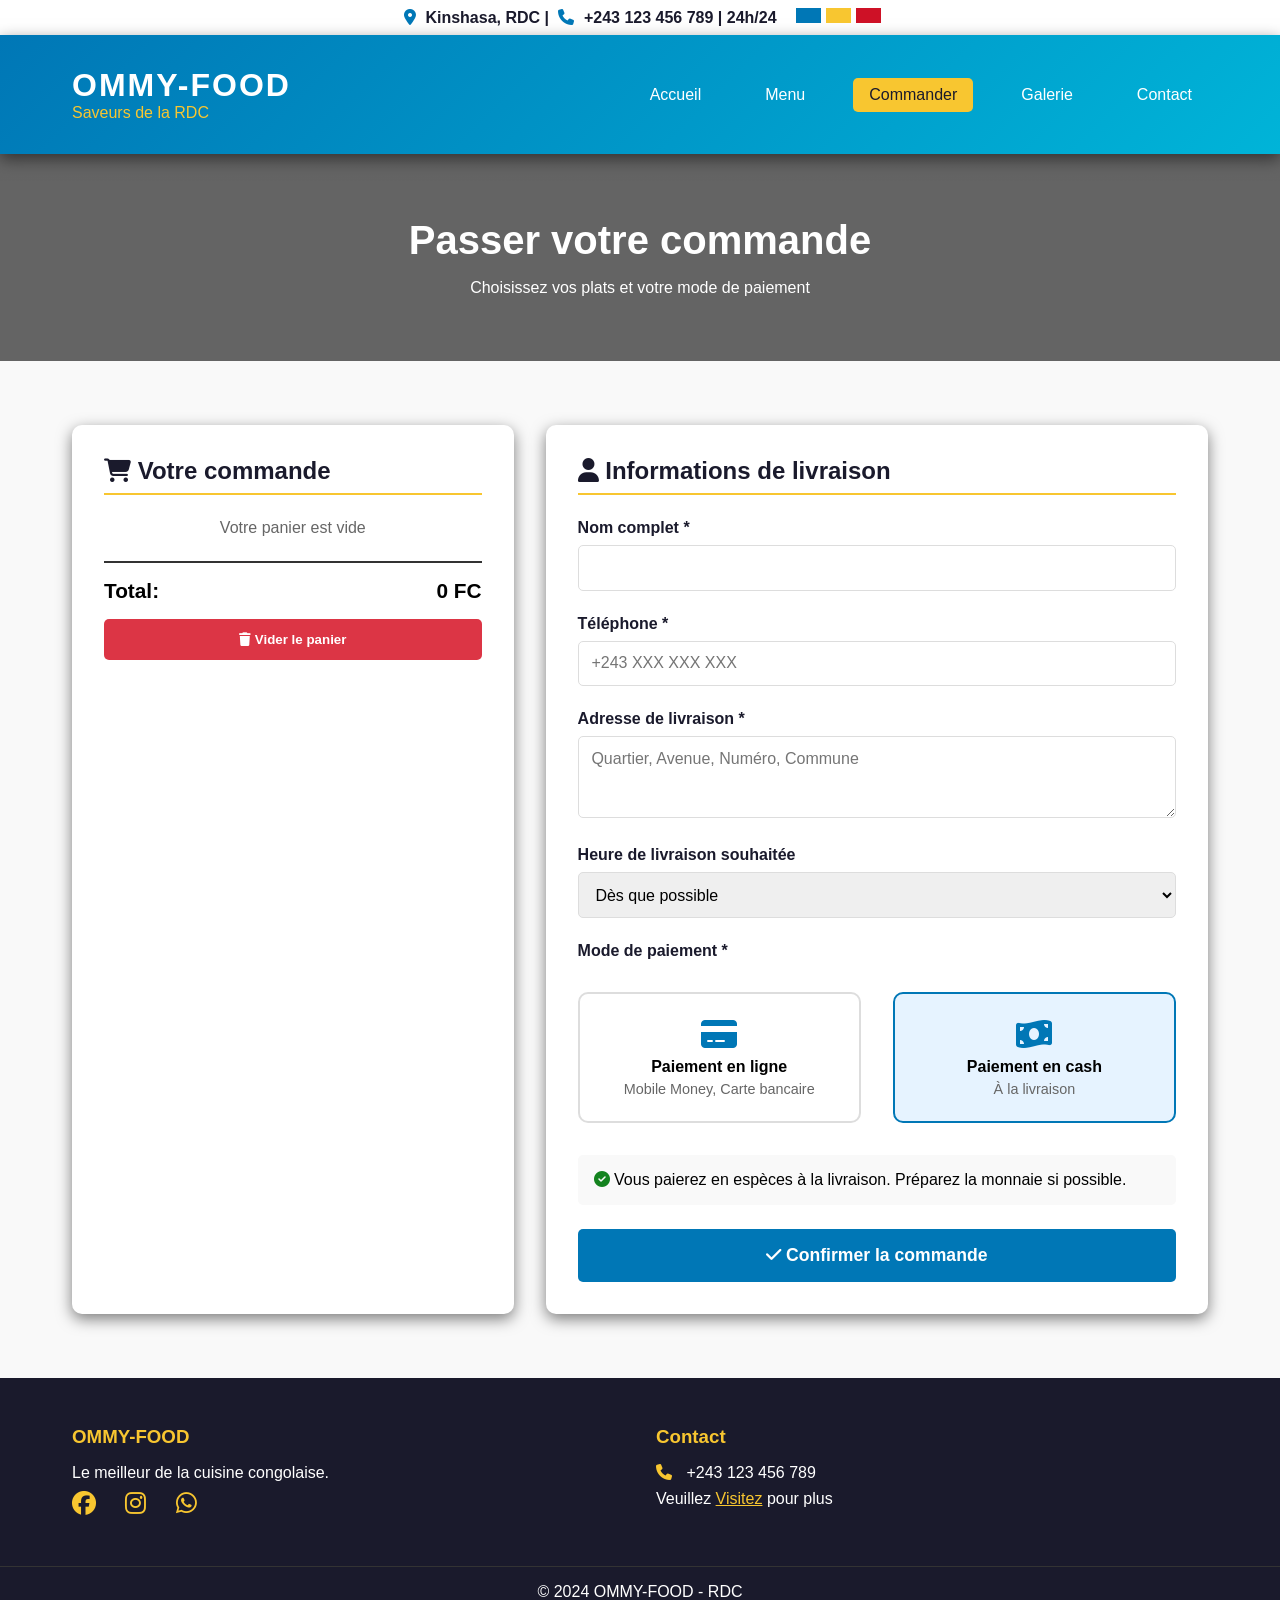
==== Front-end/html-css-js/commande.html @ cc286bc5 "first commit" ====
<!DOCTYPE html>
<html lang="fr">
<head>
    <meta charset="UTF-8">
    <meta name="viewport" content="width=device-width, initial-scale=1.0">
    <title>Commander - OMMY-FOOD</title>
    <link rel="stylesheet" href="https://cdnjs.cloudflare.com/ajax/libs/font-awesome/6.4.0/css/all.min.css">
   <link rel="stylesheet" href="css/style.css">
    <link rel="stylesheet" href="css/commande.css">
</head>
<body>
    <div class="header-top">
        <i class="fas fa-map-marker-alt"></i> Kinshasa, RDC | <i class="fas fa-phone"></i> +243 123 456 789 | 24h/24
        <div class="flag-rdc">
            <span class="blue"></span>
            <span class="yellow"></span>
            <span class="red"></span>
        </div>
    </div>
    
    <header>
        <nav>
            <div class="logo">
                <h1>OMMY-FOOD</h1>
                <span>Saveurs de la RDC</span>
            </div>
            <div class="nav-links">
                <a href="index.html">Accueil</a>
                <a href="menu.html">Menu</a>
                <a href="commande.html" class="active">Commander</a>
                <a href="galery.html">Galerie</a>
                <a href="contact.html" >Contact</a>
            </div>
        </nav>
    </header>
    
    <section class="page-header">
        <h2>Passer votre commande</h2>
        <p>Choisissez vos plats et votre mode de paiement</p>
    </section>
    
    <div class="container">
        <div class="order-section">
            <!-- Panier -->
            <div class="cart-container">
                <h3><i class="fas fa-shopping-cart"></i> Votre commande</h3>
                <div class="cart-items" id="cart-items">
                    <!-- Les articles seront chargés ici par JavaScript -->
                </div>
                <div class="cart-total">
                    <span>Total:</span>
                    <span id="cart-total">0 FC</span>
                </div>
                <button class="btn-clear" onclick="clearCart()">
                    <i class="fas fa-trash"></i> Vider le panier
                </button>
            </div>
            
            <!-- Formulaire de commande -->
            <div class="order-form">
                <h3><i class="fas fa-user"></i> Informations de livraison</h3>
                <form id="orderForm" onsubmit="placeOrder(event)">
                    <div class="form-group">
                        <label for="name">Nom complet *</label>
                        <input type="text" id="name" required>
                    </div>
                    
                    <div class="form-group">
                        <label for="phone">Téléphone *</label>
                        <input type="tel" id="phone" placeholder="+243 XXX XXX XXX" required>
                    </div>
                    
                    <div class="form-group">
                        <label for="address">Adresse de livraison *</label>
                        <textarea id="address" rows="3" placeholder="Quartier, Avenue, Numéro, Commune" required></textarea>
                    </div>
                    
                    <div class="form-group">
                        <label for="delivery-time">Heure de livraison souhaitée</label>
                        <select id="delivery-time">
                            <option value="des maintenant">Dès que possible</option>
                            <option value="dans 30 min">Dans 30 minutes</option>
                            <option value="dans 1 heure">Dans 1 heure</option>
                            <option value="planifié">Planifier plus tard</option>
                        </select>
                    </div>
                    
                    <div class="form-group">
                        <label>Mode de paiement *</label>
                        <div class="payment-options">
                            <div class="payment-option" id="pay-online" onclick="selectPayment('online')">
                                <i class="fas fa-credit-card"></i>
                                <h4>Paiement en ligne</h4>
                                <p>Mobile Money, Carte bancaire</p>
                            </div>
                            <div class="payment-option selected" id="pay-cash" onclick="selectPayment('cash')">
                                <i class="fas fa-money-bill-wave"></i>
                                <h4>Paiement en cash</h4>
                                <p>À la livraison</p>
                            </div>
                        </div>
                        
                        <!-- Détails paiement en ligne -->
                        <!-- Détails paiement en ligne -->
<div class="online-payment-details" id="online-payment-details">
    <div class="form-group">
        <label for="payment-method">Choisissez votre moyen de paiement</label>
        <select id="payment-method" onchange="showPaymentNumber(this.value)">
            <option value="">Sélectionnez un opérateur</option>
            <option value="airtel-money">Airtel Money</option>
            <option value="orange-money">Orange Money</option>
            <option value="vodacom-mpesa">Vodacom M-Pesa</option>
            <option value="africell-money">Africell Money</option>
             <option value="carte">Carte bancaire</option>
        </select>
    </div>
    
    <!-- ÉLÉMENTS P CACHÉS - À AJOUTER ICI -->
    <div id="airtel-number" class="payment-number" style="display: none;">
        <p><strong>Airtel Money :</strong> Envoyez l'argent au <strong>+243 812 345 678</strong></p>
    </div>
    
    <div id="orange-number" class="payment-number" style="display: none;">
        <p><strong>Orange Money :</strong> Envoyez l'argent au <strong>+243 892 345 678</strong></p>
    </div>
    
    <div id="vodacom-number" class="payment-number" style="display: none;">
        <p><strong>Vodacom M-Pesa :</strong> Envoyez l'argent au <strong>+243 992 345 678</strong></p>
    </div>
    
    <div id="africell-number" class="payment-number" style="display: none;">
        <p><strong>Africell Money :</strong> Envoyez l'argent au <strong>+243 972 345 678</strong></p>
    </div>
    <!-- FIN DES ÉLÉMENTS CACHÉS -->
    
    <div class="form-group">
        <label for="payment-phone">Votre numéro de téléphone Mobile Money</label>
        <input type="tel" id="payment-phone" placeholder="+243 XXX XXX XXX">
    </div>
</div>
                        
                        <!-- Détails paiement cash -->
                        <div class="cash-payment-details" id="cash-payment-details">
                            <p><i class="fas fa-check-circle" style="color: #14831f;"></i> Vous paierez en espèces à la livraison. Préparez la monnaie si possible.</p>
                        </div>
                    </div>
                    
                    <input type="hidden" id="payment-mode" value="cash">
                    
                    <button type="submit" class="btn-order" id="submit-order">
                        <i class="fas fa-check"></i> Confirmer la commande
                    </button>
                </form>
            </div>
        </div>
    </div>
    
    <footer>
        <div class="footer-content">
            <div class="footer-section">
                <h3>OMMY-FOOD</h3>
                <p>Le meilleur de la cuisine congolaise.</p>
                 <div class="social-links">
                    <a href="#"><i class="fab fa-facebook"></i></a>
                    <a href="#"><i class="fab fa-instagram"></i></a>
                    <a href="#"><i class="fab fa-whatsapp"></i></a>
                </div>
            </div>
            <div class="footer-section">
                <h3>Contact</h3>
                <p><i class="fas fa-phone"></i> +243 123 456 789</p>
               <p>Veuillez <a href="contact.html"style = "color:#f8c630">Visitez</a> pour plus </p>
            </div>
        </div>
        <div class="copyright">
            <p>&copy; 2024 OMMY-FOOD - RDC</p>
        </div>
    </footer>
     <script src="js/main.js"></script>
     <script src="js/commande.js"></script>
</body>
</html>
---- Front-end/html-css-js/css/style.css ----
/* ===== VARIABLES ET RESET ===== */
:root {
    --primary-blue: #0077b6;
    --primary-yellow: #f8c630;
    --primary-red: #ce1126;
    --dark-bg: #1a1a2c;
    --light-bg: #f9f9f9;
    --text-dark: #1a1a2c;
    --text-light: #666;
    --white: #ffffff;
    --shadow: 0 5px 15px rgba(0, 0, 0, 0.5);
    --transition: all 0.3s ease;
}

* {
    margin: 0;
    padding: 0;
    box-sizing: border-box;
    font-family: 'Segoe UI', Tahoma, Geneva, Verdana, sans-serif;
}

body {
    background-color: var(--light-bg);
}

/* ===== HEADER ET NAVIGATION ===== */
.header-top {
    background-color: var(--white);
    color: var(--text-dark);
    text-align: center;
    padding: 0.5rem;
    font-weight: bold;
}

.header-top i {
    margin: 0 5px;
    color: var(--primary-blue);
}

header {
    background: linear-gradient(135deg, var(--primary-blue), #00b4d8);
    color: var(--white);
    padding: 1rem 0;
    box-shadow: var(--shadow);
}

nav {
    display: flex;
    justify-content: space-between;
    align-items: center;
    max-width: 1200px;
    margin: 0 auto;
    padding: 1rem 2rem;
}

.logo h1 {
    font-size: 2rem;
    font-weight: 700;
    letter-spacing: 2px;
}

.logo span {
    color: var(--primary-yellow);
    font-size: 1rem;
    display: block;
}

.nav-links {
    display: flex;
    gap: 2rem;
}

.nav-links a {
    color: var(--white);
    text-decoration: none;
    font-weight: 500;
    padding: 0.5rem 1rem;
    border-radius: 5px;
    transition: var(--transition);
}

.nav-links a:hover, .nav-links a.active {
    background-color: var(--primary-yellow);
    color: var(--text-dark);
}

/* ===== DRAPEAU RDC ===== */
.flag-rdc {
    display: inline-flex;
    gap: 5px;
    align-items: center;
    margin-left: 15px;
}

.flag-rdc span {
    width: 25px;
    height: 15px;
}

.blue { background-color: var(--primary-blue); }
.yellow { background-color: var(--primary-yellow); }
.red { background-color: var(--primary-red); }

  /* Hero Section */
        .hero {
            background: linear-gradient(rgba(0,0,0,0.7), rgba(0,0,0,0.7)), url('https://images.unsplash.com/photo-1517248135467-4c7edcad34c4?ixlib=rb-4.0.3&auto=format&fit=crop&w=1350&q=80');
            background-size: cover;
            background-position: center;
            color: white;
            text-align: center;
            padding: 6rem 2rem;
        }
        
        .hero h2 {
            font-size: 3rem;
            margin-bottom: 1rem;
        }
        
        .hero p {
            font-size: 1.3rem;
            max-width: 800px;
            margin: 0 auto 2rem;
        }

/* ===== COMPOSANTS COMMUNS ===== */
.container {
    max-width: 1200px;
    margin: 0 auto;
    padding: 4rem 2rem;
}

.section-title {
    text-align: center;
    margin-bottom: 3rem;
}

.section-title h2 {
    font-size: 2.5rem;
    color: var(--text-dark);
    position: relative;
    display: inline-block;
}

.section-title h2:after {
    content: '';
    position: absolute;
    bottom: -10px;
    left: 50%;
    transform: translateX(-50%);
    width: 80px;
    height: 4px;
    background: linear-gradient(90deg, var(--primary-blue), var(--primary-yellow), var(--primary-red));
}

.btn {
    display: inline-block;
    padding: 1rem 2rem;
    border-radius: 50px;
    text-decoration: none;
    font-weight: 600;
    transition: var(--transition);
    margin: 0 10px;
    border: none;
    cursor: pointer;
}

.btn-primary {
    background-color: var(--primary-yellow);
    color: var(--text-dark);
}

.btn-secondary {
    background-color: transparent;
    color: var(--white);
    border: 2px solid var(--primary-yellow);
}

.btn:hover {
    transform: translateY(-3px);
    box-shadow: var(--shadow);
}

/* ===== PAGE HEADER ===== */
.page-header {
    background: linear-gradient(rgba(0,0,0,0.6), rgba(0,0,0,0.6)), url('https://images.unsplash.com/photo-1414235077428-338989a2e8c0?ixlib=rb-4.0.3&auto=format&fit=crop&w=1350&q=80');
    background-size: cover;
    background-position: center;
    color: var(--white);
    text-align: center;
    padding: 4rem 2rem;
}

.page-header h2 {
    font-size: 2.5rem;
    margin-bottom: 1rem;
}

/* ===== FEATURES ===== */
.features {
    display: grid;
    grid-template-columns: repeat(auto-fit, minmax(250px, 1fr));
    gap: 2rem;
    margin-top: 3rem;
}

.feature-card {
    text-align: center;
    padding: 2rem;
    background: var(--white);
    border-radius: 10px;
    box-shadow: var(--shadow);
    transition: var(--transition);
}

.feature-card:hover {
    transform: translateY(-10px);
}

.feature-card i {
    font-size: 3rem;
    color: var(--primary-blue);
    margin-bottom: 1rem;
}

.feature-card h3 {
    margin-bottom: 1rem;
    color: var(--text-dark);
}

  /* Specialités */
        .specialties {
            display: grid;
            grid-template-columns: repeat(auto-fit, minmax(300px, 1fr));
            gap: 2rem;
        }
        
        .specialty-item {
            background: white;
            border-radius: 10px;
            overflow: hidden;
            box-shadow: 0 5px 15px rgba(0,0,0,0.1);
            transition: transform 0.3s;
        }
        
        .specialty-item:hover {
            transform: translateY(-5px);
        }
        
        .specialty-item img {
            width: 100%;
            height: 200px;
            object-fit: cover;
        }
        
        .specialty-info {
            padding: 1.5rem;
            text-align: center;
        }
        
        .specialty-info h3 {
            margin-bottom: 0.5rem;
            color: #1a1a2c;
        }
        
        .specialty-info p {
            color: #666;
            margin-bottom: 1rem;
        }

/* ===== FOOTER ===== */
footer {
    background-color: var(--dark-bg);
    color: var(--white);
    padding: 3rem 0 1rem;
}


.footer-content {
    max-width: 1200px;
    margin: 0 auto;
    padding: 0 2rem;
    display: grid;
    grid-template-columns: repeat(auto-fit, minmax(250px, 1fr));
    gap: 2rem;
}

.footer-section h3 {
    margin-bottom: 1rem;
    color: var(--primary-yellow);
}

.footer-section p  {
  margin-bottom: 0.5rem;
  
}

.footer-section i {
    margin-right: 10px;
    color: var(--primary-yellow);
}


.social-links a {
    color: var(--white);
    font-size: 1.5rem;
    margin-right: 15px;
    transition: var(--transition);
}

.social-links a:hover {
    color: var(--primary-yellow);
}

.copyright {
    text-align: center;
    margin-top: 3rem;
    padding-top: 1rem;
    border-top: 1px solid #333;
}

/* ===== RESPONSIVE ===== */
@media (max-width: 768px) {
    nav {
        flex-direction: column;
        gap: 1rem;
    }
    
    .nav-links {
        flex-wrap: wrap;
        justify-content: center;
    }
    
    .hero h2 {
        font-size: 2rem;
    }
    
    .page-header h2 {
        font-size: 2rem;
    }
}
---- Front-end/html-css-js/css/commande.css ----
/* ===== STYLES SPÉCIFIQUES À LA COMMANDE ===== */
.order-section {
    display: grid;
    grid-template-columns: 1fr 1.5fr;
    gap: 2rem;
}

/* Panier */
.cart-container {
    background: var(--white);
    padding: 2rem;
    border-radius: 10px;
    box-shadow: var(--shadow);
    position: sticky;
    top: 20px;
}

.cart-container h3 {
    color: var(--text-dark);
    margin-bottom: 1.5rem;
    font-size: 1.5rem;
    border-bottom: 2px solid var(--primary-yellow);
    padding-bottom: 0.5rem;
}

.cart-items {
    margin-bottom: 1.5rem;
    max-height: 400px;
    overflow-y: auto;
}

.cart-item {
    display: flex;
    justify-content: space-between;
    align-items: center;
    padding: 1rem 0;
    border-bottom: 1px solid #eee;
}

.cart-item-info {
    flex: 1;
}

.cart-item-info h4 {
    font-size: 1rem;
    margin-bottom: 0.3rem;
}

.cart-item-price {
    color: var(--primary-blue);
    font-weight: bold;
}

.cart-item-actions {
    display: flex;
    align-items: center;
    gap: 0.5rem;
}

.cart-item-actions button {
    background: #f0f0f0;
    border: none;
    width: 30px;
    height: 30px;
    border-radius: 5px;
    cursor: pointer;
    font-weight: bold;
    transition: background 0.3s;
}

.cart-item-actions button:hover {
    background: var(--primary-yellow);
}

.cart-item-actions span {
    min-width: 30px;
    text-align: center;
}

.cart-total {
    display: flex;
    justify-content: space-between;
    align-items: center;
    font-size: 1.3rem;
    font-weight: bold;
    margin-top: 1rem;
    padding-top: 1rem;
    border-top: 2px solid #333;
}

.btn-clear {
    width: 100%;
    padding: 0.8rem;
    background: #dc3545;
    color: var(--white);
    border: none;
    border-radius: 5px;
    cursor: pointer;
    font-weight: 600;
    margin-top: 1rem;
}

.btn-clear:hover {
    background: #c82333;
}

/* Formulaire */
.order-form {
    background: var(--white);
    padding: 2rem;
    border-radius: 10px;
    box-shadow: var(--shadow);
}

.order-form h3 {
    color: var(--text-dark);
    margin-bottom: 1.5rem;
    font-size: 1.5rem;
    border-bottom: 2px solid var(--primary-yellow);
    padding-bottom: 0.5rem;
}

.form-group {
    margin-bottom: 1.5rem;
}

.form-group label {
    display: block;
    margin-bottom: 0.5rem;
    font-weight: 600;
    color: var(--text-dark);
}

.form-group input, 
.form-group textarea, 
.form-group select {
    width: 100%;
    padding: 0.8rem;
    border: 1px solid #ddd;
    border-radius: 5px;
    font-size: 1rem;
}

.form-group input:focus, 
.form-group textarea:focus, 
.form-group select:focus {
    outline: none;
    border-color: var(--primary-blue);
}

/* Options de paiement */
.payment-options {
    display: flex;
    gap: 2rem;
    margin: 2rem 0;
}

.payment-option {
    flex: 1;
    text-align: center;
    padding: 1.5rem;
    border: 2px solid #ddd;
    border-radius: 10px;
    cursor: pointer;
    transition: var(--transition);
}

.payment-option.selected {
    border-color: var(--primary-blue);
    background-color: #e6f3ff;
}

.payment-option i {
    font-size: 2rem;
    margin-bottom: 0.5rem;
    color: var(--primary-blue);
}

.payment-option h4 {
    margin-bottom: 0.3rem;
}

.payment-option p {
    color: var(--text-light);
    font-size: 0.9rem;
}

.online-payment-details, 
.cash-payment-details {
    display: none;
    padding: 1rem;
    background: #f9f9f9;
    border-radius: 5px;
    margin-top: 1rem;
}
.payment-number {
    background-color: #f0f8ff;
    border-left: 4px solid #0077b6;
    padding: 1rem;
    margin: 1rem 0;
    border-radius: 5px;
    font-size: 1.1rem;
}

.payment-number strong {
    color: #0077b6;
}

.btn-order {
    width: 100%;
    padding: 1rem;
    background: var(--primary-blue);
    color: var(--white);
    border: none;
    border-radius: 5px;
    font-size: 1.1rem;
    font-weight: 600;
    cursor: pointer;
    transition: background 0.3s;
}

.btn-order:hover {
    background: #005f92;
}

.btn-order:disabled {
    background: #ccc;
    cursor: not-allowed;
}

@media (max-width: 768px) {
    .order-section {
        grid-template-columns: 1fr;
    }
    
    .payment-options {
        flex-direction: column;
    }
}
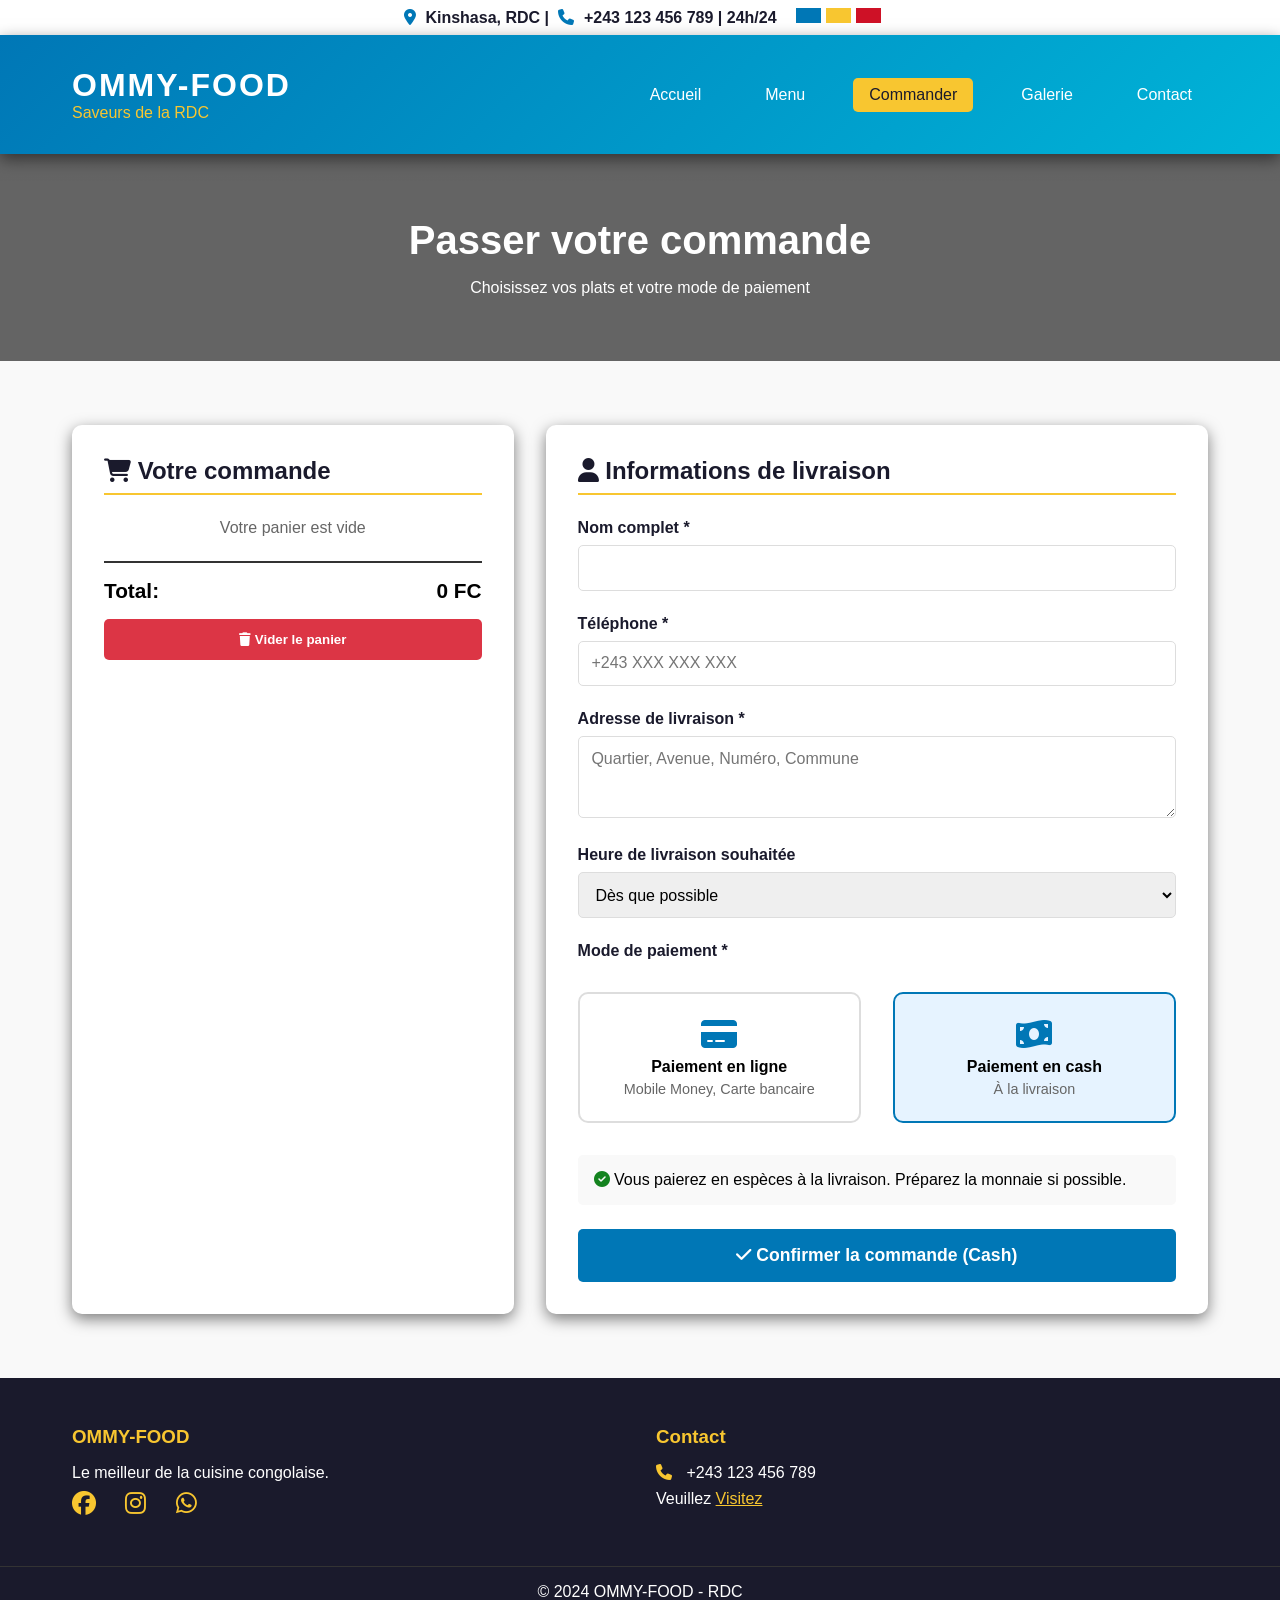
==== commit d1e086e8: "Mise à jour du site OMMY-FOOD" ====
--- a/Front-end/html-css-js/commande.html
+++ b/Front-end/html-css-js/commande.html
@@ -102,39 +102,37 @@
                         
                         <!-- Détails paiement en ligne -->
                         <!-- Détails paiement en ligne -->
-<div class="online-payment-details" id="online-payment-details">
+<!-- Dans la section du formulaire de paiement -->
+<div class="online-payment-details" id="online-payment-details" style="display: none;">
     <div class="form-group">
-        <label for="payment-method">Choisissez votre moyen de paiement</label>
-        <select id="payment-method" onchange="showPaymentNumber(this.value)">
-            <option value="">Sélectionnez un opérateur</option>
-            <option value="airtel-money">Airtel Money</option>
-            <option value="orange-money">Orange Money</option>
-            <option value="vodacom-mpesa">Vodacom M-Pesa</option>
-            <option value="africell-money">Africell Money</option>
-             <option value="carte">Carte bancaire</option>
-        </select>
+        <label for="payment-method">Choisissez votre opérateur Mobile Money</label>
+       <select id="payment-method" class="form-control">
+    <option value="">-- Sélectionnez un opérateur --</option>
+    <option value="airtel-number">Airtel Money</option>
+    <option value="orange-number">Orange Money</option>
+    <option value="vodacom-number">Vodacom M-Pesa</option>
+    <option value="africell-number">Africell Money</option>
+</select>
     </div>
     
     <!-- ÉLÉMENTS P CACHÉS - À AJOUTER ICI -->
+    <!-- Éléments cachés pour les numéros de paiement -->
     <div id="airtel-number" class="payment-number" style="display: none;">
         <p><strong>Airtel Money :</strong> Envoyez l'argent au <strong>+243 812 345 678</strong></p>
     </div>
-    
     <div id="orange-number" class="payment-number" style="display: none;">
         <p><strong>Orange Money :</strong> Envoyez l'argent au <strong>+243 892 345 678</strong></p>
     </div>
-    
     <div id="vodacom-number" class="payment-number" style="display: none;">
         <p><strong>Vodacom M-Pesa :</strong> Envoyez l'argent au <strong>+243 992 345 678</strong></p>
     </div>
-    
     <div id="africell-number" class="payment-number" style="display: none;">
         <p><strong>Africell Money :</strong> Envoyez l'argent au <strong>+243 972 345 678</strong></p>
     </div>
     <!-- FIN DES ÉLÉMENTS CACHÉS -->
     
-    <div class="form-group">
-        <label for="payment-phone">Votre numéro de téléphone Mobile Money</label>
+     <div class="form-group">
+        <label for="payment-phone">Votre numéro Mobile Money</label>
         <input type="tel" id="payment-phone" placeholder="+243 XXX XXX XXX">
     </div>
 </div>
@@ -169,7 +167,7 @@
             <div class="footer-section">
                 <h3>Contact</h3>
                 <p><i class="fas fa-phone"></i> +243 123 456 789</p>
-               <p>Veuillez <a href="contact.html"style = "color:#f8c630">Visitez</a> pour plus </p>
+               <p>Veuillez <a href="contact.html"style = "color:#f8c630">Visitez</a></p>
             </div>
         </div>
         <div class="copyright">
--- a/Front-end/html-css-js/css/commande.css
+++ b/Front-end/html-css-js/css/commande.css
@@ -236,4 +236,24 @@
     .payment-options {
         flex-direction: column;
     }
+}
+/* Style du bouton de commande */
+#submit-order {
+    transition: all 0.3s ease;
+}
+
+#submit-order:disabled {
+    opacity: 0.6;
+    cursor: not-allowed;
+    background: #cccccc;
+}
+
+#submit-order:disabled:hover {
+    transform: none;
+    box-shadow: none;
+}
+
+#submit-order:not(:disabled):hover {
+    transform: translateY(-3px);
+    box-shadow: var(--shadow);
 }
